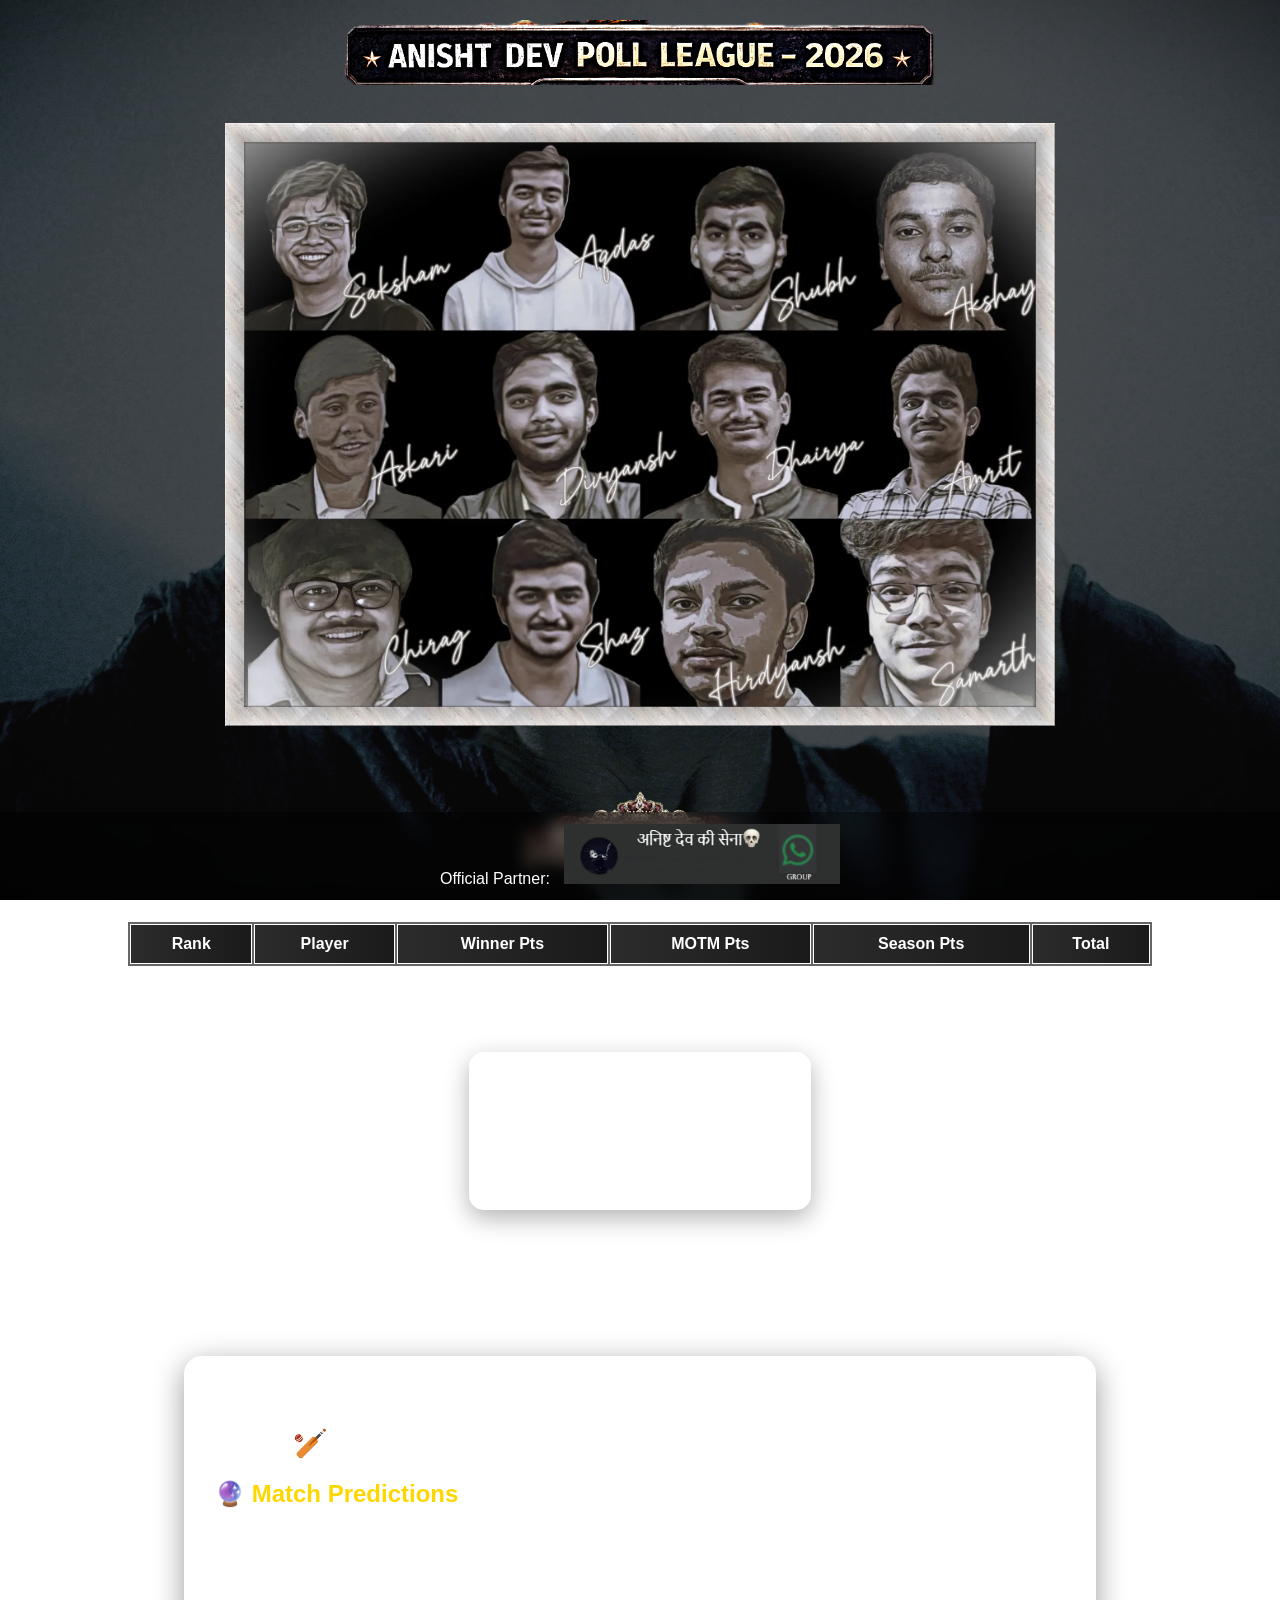
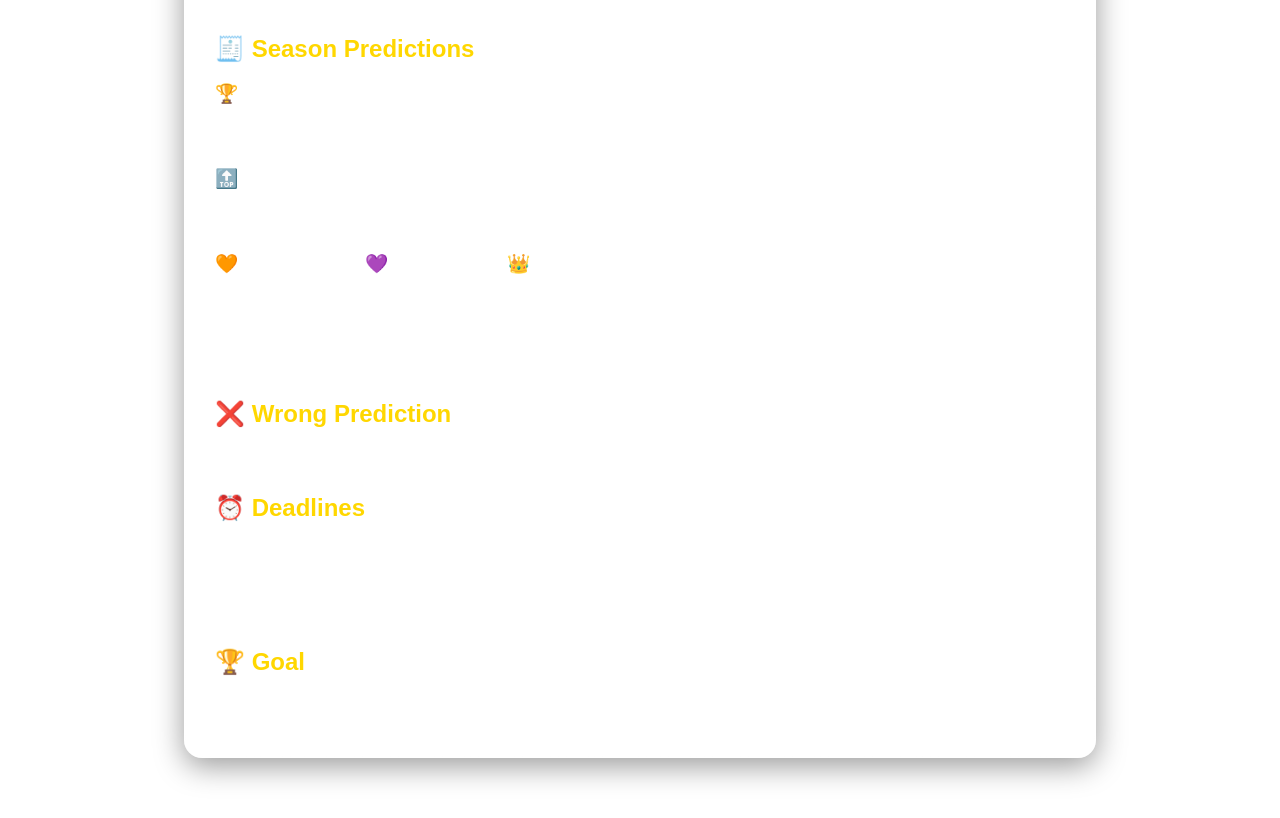
==== index.html @ a5f4a7d2 "Add files via upload" ====
<!DOCTYPE html>
<html>

<head>
<title>ANISHT DEV POLL LEAGUE</title>
<link rel="stylesheet" href="style.css">
</head>

<body>
 <a href="https://sgangwar0906-super.github.io/adpl2026/" target="_blank">
<img src="heading.png" alt="ADPL Heading" class="heading-img">
 </a>
<br>
<div style="display: flex; gap: 10px;">
  <img src="play.png" width="830">
</div>
<br>
<br>
<img src="points.png" width="240">
<table id="leaderboard">
<tr>
<th>Rank</th>
<th>Player</th>
<th>Winner Pts</th>
<th>MOTM Pts</th>
<th>Season Pts</th>
<th>Total</th>
</tr>

</table>

<script src="script.js"></script>

<br>
<br>
<div class="ipl-links">
  
  <a href="https://www.iplt20.com/points-table/2026" target="_blank">
    <h2>IPL POINTS TABLE</h2>
  </a>

  <a href="https://www.iplt20.com/stats/2026" target="_blank">
    <h2>CAPS LEADERBOARD</h2>
  </a>

</div>
<br>
<br>
<div class="rules-box">
  <h1>🏏 ADPL 2026 – OFFICIAL RULES & POINT SYSTEM</h1>

  <h2>🔮 Match Predictions</h2>
  <p>Match Winner → +2 points</p>
  <p>Man of the Match → +5 points</p>
  <p><b>Max per match = 7 points</b></p>

  <h2>🧾 Season Predictions</h2>

  <h3>🏆 Tournament Winner</h3>
  <p>Correct → +20 points</p>

  <h3>🔝 Top 4 Playoff Teams</h3>
  <p>Each correct team → +10 points</p>

  <h3>🧡 Orange Cap | 💜 Purple Cap | 👑 POTT</h3>
  <p>1st Choice → +15 points</p>
  <p>2nd Choice → +12 points</p>
  <p>3rd Choice → +10 points</p>

  <h2>❌ Wrong Prediction</h2>
  <p>Any wrong or missed prediction → 0 points</p>

  <h2>⏰ Deadlines</h2>
  <p>Winner → Before toss</p>
  <p>MOTM → Before match starts</p>
  <p>Season predictions → 1 day before IPL</p>

  <h2>🏆 Goal</h2>
  <p>Become ADPL Champion 2026</p>
</div>
<footer class="footer">
  <span>Official Partner:</span>

  <a href="https://chat.whatsapp.com/GcFsctnWN2iB9OV8GofVut?mode=gi_t" target="_blank">
    <img src="footer.png" alt="Partner Logo">
  </a>
</footer>

<style>
.footer {
  position: fixed;
  bottom: 0;
  width: 100%;
  text-align: center;
  padding: 12px;
  color: white;

  background: rgba(0, 0, 0, 0.4);
  backdrop-filter: blur(8px);
}

.footer img {
  height: 60px;
  margin-left: 10px;
  cursor: pointer;
}
</style>
</body>

</html>
---- style.css ----
body{
    margin:0;
    font-family: Arial, sans-serif;
    color:white;

    background-image: url('background.png');
    background-size: cover;
    background-position: center;
    background-repeat: no-repeat;
    background-attachment: fixed;

    display:flex;
    justify-content:center;
    align-items:center;
    flex-direction:column;
    min-height:100vh;
}
table{
    margin:auto;
    width:80%;
    background: rgba(0,0,0,0.6);
    backdrop-filter: blur(6px);
}

th {
  background: linear-gradient(90deg, #2c2c2c, #1a1a1a);
  color: #ffffff;
  padding: 10px;
  border: 1px solid #444;
}

td,th{
padding:10px;
border:1px solid white;
}

a{
color:#38bdf8;
text-decoration:none;
}

tr:hover{
background:#334155;
}
h1{
    text-align:center;
    margin-top:40px;
}
.rules-box {
  width: 85%;
  max-width: 850px;
  margin: 60px auto;
  padding: 30px;

  background: rgba(255, 255, 255, 0.12);
  border-radius: 18px;

  backdrop-filter: blur(12px);
  -webkit-backdrop-filter: blur(12px);

  border: 1px solid rgba(255, 255, 255, 0.25);

  color: white;

  box-shadow: 0 8px 30px rgba(0, 0, 0, 0.4);

  transition: all 0.3s ease;
}

/* 🔥 Hover Effect */
.rules-box:hover {
  transform: translateY(-8px) scale(1.01);
  box-shadow: 0 15px 40px rgba(0, 0, 0, 0.6);
}

/* ✨ Heading Styling */
.rules-box h1 {
  text-align: center;
  margin-bottom: 20px;
  font-size: 28px;
}

/* 🟡 Section Titles */
.rules-box h2 {
  margin-top: 20px;
  color: #ffd700;
}

/* 📄 Text */
.rules-box p {
  margin: 5px 0;
  line-height: 1.6;
}

/* 🌟 Subtle Glow Border Animation */
.rules-box::before {
  content: "";
  position: absolute;
  inset: 0;
  border-radius: 18px;
  padding: 1px;
  background: linear-gradient(120deg, transparent, rgba(255,255,255,0.4), transparent);
  -webkit-mask: linear-gradient(#000 0 0) content-box, linear-gradient(#000 0 0);
  -webkit-mask-composite: xor;
  pointer-events: none;
}
.ipl-links {
  width: 300px;
  margin: 50px auto; /* center horizontally */
  padding: 20px;

  text-align: center;

  background: rgba(255, 255, 255, 0.15); /* translucent */
  border-radius: 15px;

  backdrop-filter: blur(10px);
  -webkit-backdrop-filter: blur(10px);

  border: 1px solid rgba(255,255,255,0.3);

  box-shadow: 0 8px 25px rgba(0,0,0,0.3);
}

/* Links styling */
.ipl-links a {
  text-decoration: none;
  color: white;
  display: block;
  margin: 10px 0;
}

/* Hover effect 🔥 */
.ipl-links a:hover {
  color: #ffd700;
  transform: scale(1.05);
  transition: 0.3s;
}
.heading-img {
  display: block;
  margin: 20px auto;
  width: 150%;   /* adjust size */
  max-width: 600px;
}
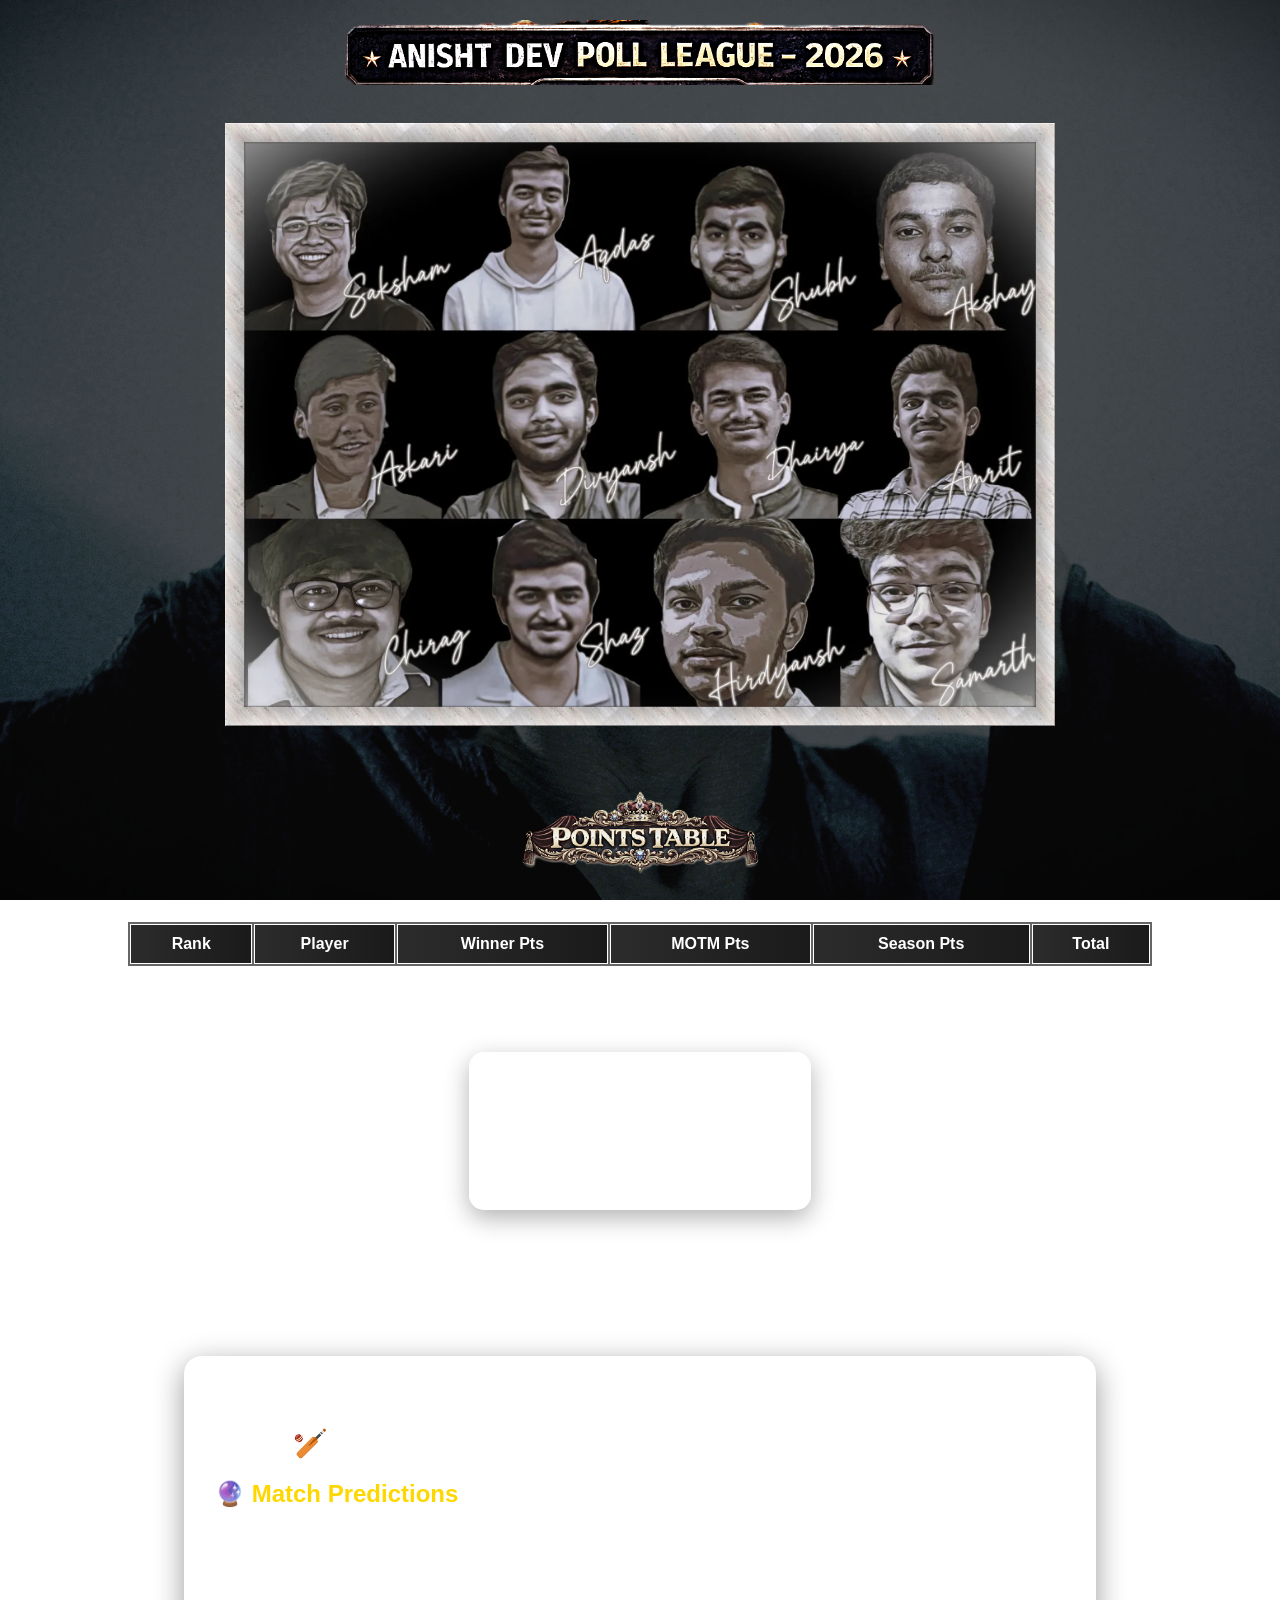
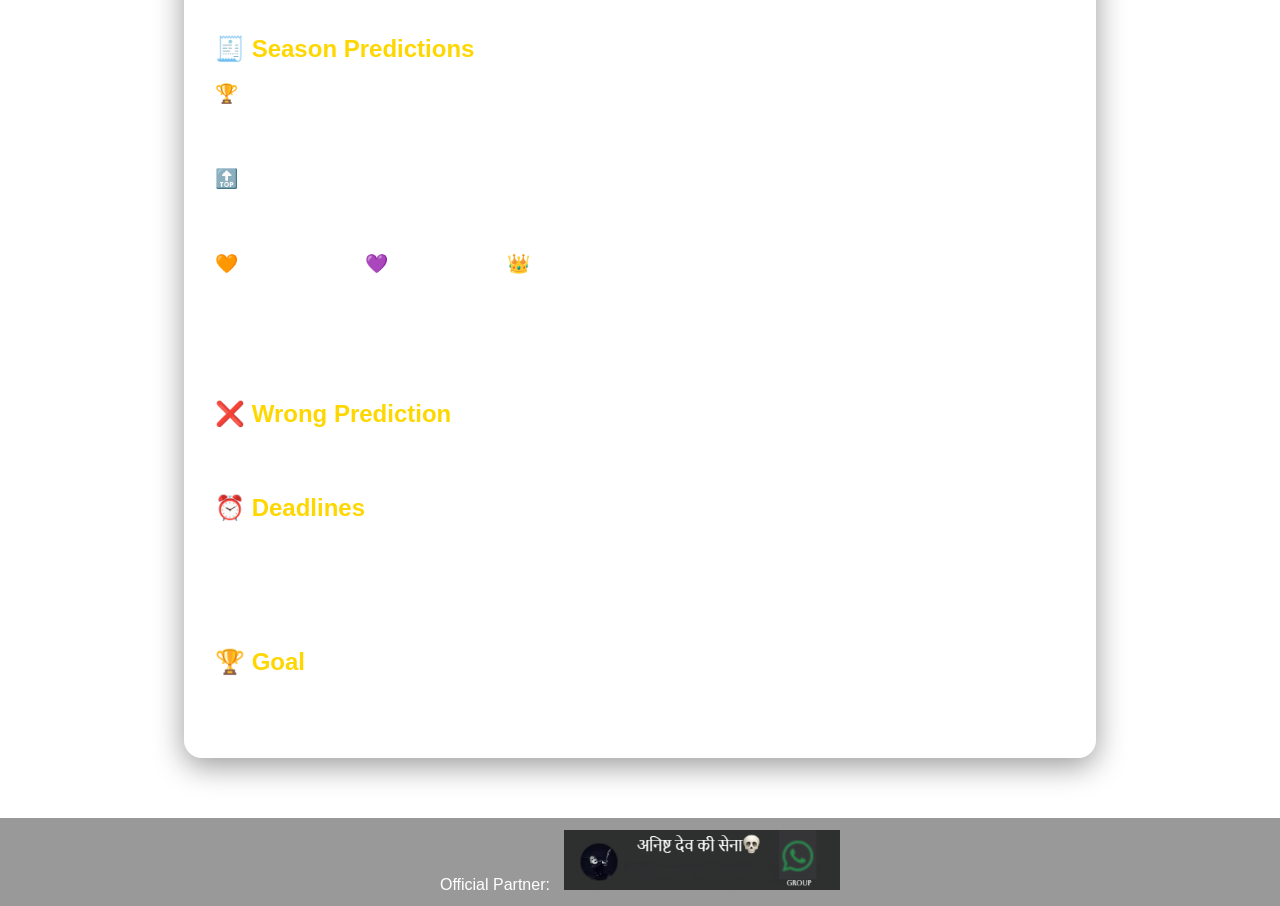
==== commit 80a7ecf1: "Add files via upload" ====
--- a/index.html
+++ b/index.html
@@ -7,7 +7,7 @@
 </head>
 
 <body>
- <a href="https://sgangwar0906-super.github.io/adpl2026/" target="_blank">
+ <a href="https://adpl2026.vercel.app/" target="_blank">
 <img src="heading.png" alt="ADPL Heading" class="heading-img">
  </a>
 <br>
@@ -88,7 +88,7 @@
 
 <style>
 .footer {
-  position: fixed;
+  position: ;
   bottom: 0;
   width: 100%;
   text-align: center;
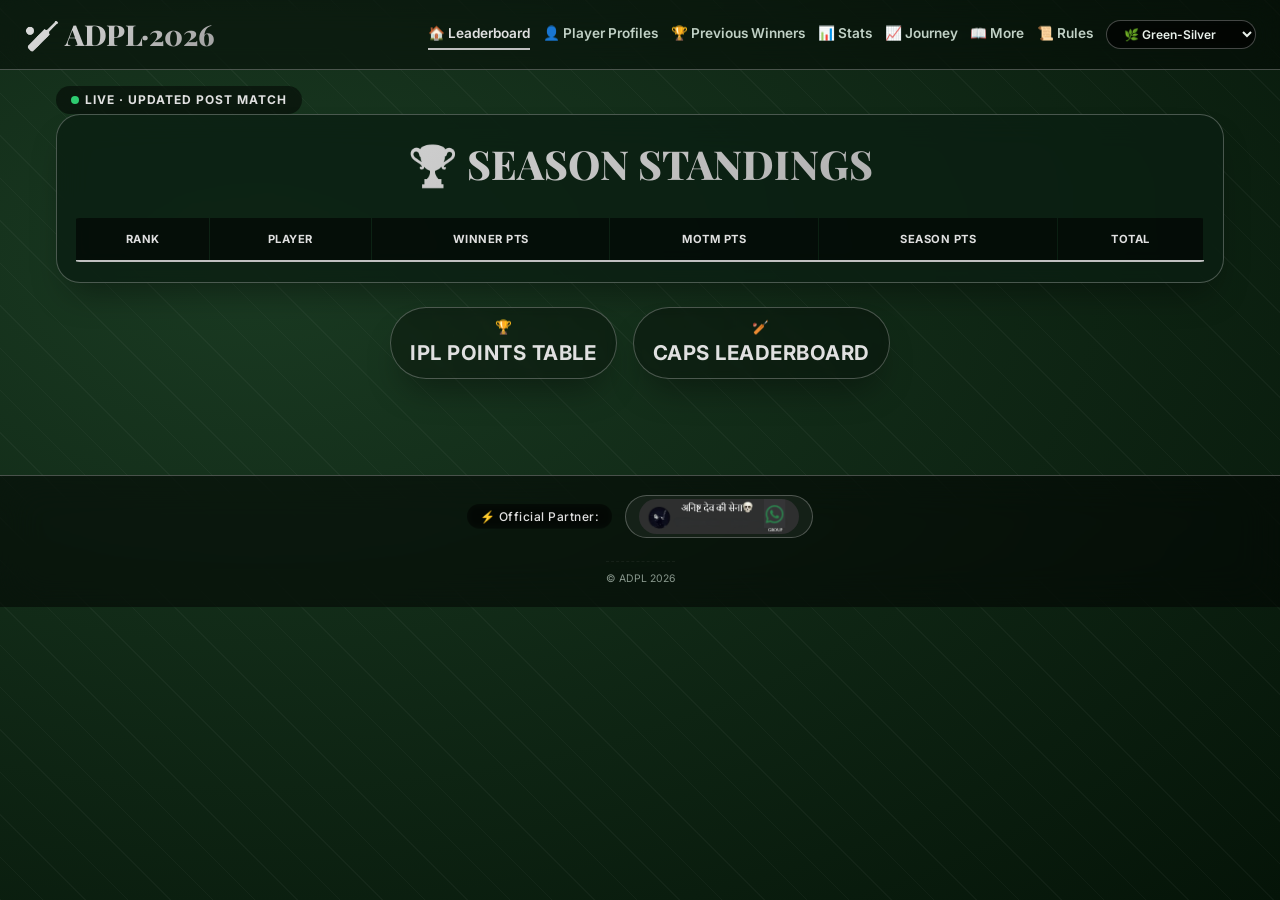
==== commit 6ca00e57: "Add files via upload" ====
--- a/index.html
+++ b/index.html
@@ -1,110 +1,78 @@
+<!-- index.html -->
 <!DOCTYPE html>
-<html>
+<html lang="en" data-theme="dark">
+<head>
+  <meta charset="UTF-8">
+  <meta name="viewport" content="width=device-width, initial-scale=1.0, viewport-fit=cover">
+  <title>ADPL 2026 · Elite Fantasy Cricket League</title>
+  <link href="https://fonts.googleapis.com/css2?family=Inter:opsz,wght@300..800&family=Playfair+Display:wght@400;500;600;700;800;900&display=swap" rel="stylesheet">
+  <link rel="stylesheet" href="style.css">
+  <style>
+    /* inline for quick override if needed */
+  </style>
+</head>
+<body>
+  <nav class="navbar">
+    <div class="logo"><span class="logo-icon">🏏</span> ADPL·2026</div>
+    <div class="nav-links">
+      <a href="index.html" class="nav-link active">🏠 Leaderboard</a>
+      <a href="pp.html" class="nav-link">👤 Player Profiles</a>
+      <a href="pw.html" class="nav-link">🏆 Previous Winners</a>
+      <a href="stats.html" class="nav-link">📊 Stats</a>
+      <a href="journey.html" class="nav-link">📈 Journey</a>
+      <a href="more.html" class="nav-link">📖 More</a>
+      <a href="rules.html" class="nav-link">📜 Rules</a>
+      <select id="themeSelector" class="theme-selector">
+        <option value="green-silver">🌿 Green-Silver</option>
+        <option value="red-gold">🔥 Red-Gold</option>
+        <option value="blue-black">💙 Blue-Black</option>
+        <option value="csk">🟡💙 CSK (Yellow-Blue)</option>
+        <option value="mi">🔵🟡 MI (Blue-Gold)</option>
+        <option value="rcb">🔴⚫ RCB (Red-Black)</option>
+        <option value="kkr">🟣🟡 KKR (Purple-Gold)</option>
+        <option value="dc">🔵🔴 DC (Blue-Red)</option>
+        <option value="pbks">🔴⚪ PBKS (Red-Silver)</option>
+        <option value="rr">🩷🔵 RR (Pink-Blue)</option>
+        <option value="srh">🟠⚫ SRH (Orange-Black)</option>
+        <option value="lsg">🔵🔴 LSG (Blue-Red)</option>
+        <option value="gt">🔵⚪ GT (Blue-Silver)</option>
+      </select>
+    </div>
+  </nav>
 
-<head>
-<title>ANISHT DEV POLL LEAGUE</title>
-<link rel="stylesheet" href="style.css">
-</head>
+  <main class="main-container">
+      
+    <div class="stats-panel">
+      <div class="live-badge-enhanced"><span class="pulse-dot"></span> LIVE · UPDATED POST MATCH</div>
+    </div>
+    
+    <div class="leaderboard-wrapper">
+      <div class="leaderboard-header">
+        <h2 class="section-title">🏆 SEASON STANDINGS</h2>
+        <div class="leaderboard-sub"></div>
+      </div>
+      <div class="table-responsive">
+        <table id="leaderboard">
+          <thead><tr><th>Rank</th><th>Player</th><th>Winner Pts</th><th>MOTM Pts</th><th>Season Pts</th><th>Total</th></tr></thead>
+          <tbody></tbody>
+        </table>
+      </div>
+      <div class="league-subtle"></div>
+    </div>
+    
+    <div class="ipl-links">
+      <a href="https://www.iplt20.com/points-table/2026" target="_blank" class="ipl-card"><span class="card-emoji">🏆</span><h2>IPL POINTS TABLE</h2></a>
+      <a href="https://www.iplt20.com/stats/2026" target="_blank" class="ipl-card"><span class="card-emoji">🏏</span><h2>CAPS LEADERBOARD</h2></a>
+    </div>
+    
+   
+  </main>
+  
+  <footer class="footer">
+    <div class="footer-content"><span>⚡ Official Partner:</span><a href="https://chat.whatsapp.com/GcFsctnWN2iB9OV8GofVut?mode=gi_t" target="_blank" class="footer-link"><img src="footer.png" alt="Join ADPL Community"></a></div>
+    <div class="footer-copyright">© ADPL 2026</div>
+  </footer>
 
-<body>
- <a href="https://adpl2026.vercel.app/" target="_blank">
-<img src="heading.png" alt="ADPL Heading" class="heading-img">
- </a>
-<br>
-<div style="display: flex; gap: 10px;">
-  <img src="play.png" width="830">
-</div>
-<br>
-<br>
-<img src="points.png" width="240">
-<table id="leaderboard">
-<tr>
-<th>Rank</th>
-<th>Player</th>
-<th>Winner Pts</th>
-<th>MOTM Pts</th>
-<th>Season Pts</th>
-<th>Total</th>
-</tr>
-
-</table>
-
-<script src="script.js"></script>
-
-<br>
-<br>
-<div class="ipl-links">
-  
-  <a href="https://www.iplt20.com/points-table/2026" target="_blank">
-    <h2>IPL POINTS TABLE</h2>
-  </a>
-
-  <a href="https://www.iplt20.com/stats/2026" target="_blank">
-    <h2>CAPS LEADERBOARD</h2>
-  </a>
-
-</div>
-<br>
-<br>
-<div class="rules-box">
-  <h1>🏏 ADPL 2026 – OFFICIAL RULES & POINT SYSTEM</h1>
-
-  <h2>🔮 Match Predictions</h2>
-  <p>Match Winner → +2 points</p>
-  <p>Man of the Match → +5 points</p>
-  <p><b>Max per match = 7 points</b></p>
-
-  <h2>🧾 Season Predictions</h2>
-
-  <h3>🏆 Tournament Winner</h3>
-  <p>Correct → +20 points</p>
-
-  <h3>🔝 Top 4 Playoff Teams</h3>
-  <p>Each correct team → +10 points</p>
-
-  <h3>🧡 Orange Cap | 💜 Purple Cap | 👑 POTT</h3>
-  <p>1st Choice → +15 points</p>
-  <p>2nd Choice → +12 points</p>
-  <p>3rd Choice → +10 points</p>
-
-  <h2>❌ Wrong Prediction</h2>
-  <p>Any wrong or missed prediction → 0 points</p>
-
-  <h2>⏰ Deadlines</h2>
-  <p>Winner → Before toss</p>
-  <p>MOTM → Before match starts</p>
-  <p>Season predictions → 1 day before IPL</p>
-
-  <h2>🏆 Goal</h2>
-  <p>Become ADPL Champion 2026</p>
-</div>
-<footer class="footer">
-  <span>Official Partner:</span>
-
-  <a href="https://chat.whatsapp.com/GcFsctnWN2iB9OV8GofVut?mode=gi_t" target="_blank">
-    <img src="footer.png" alt="Partner Logo">
-  </a>
-</footer>
-
-<style>
-.footer {
-  position: ;
-  bottom: 0;
-  width: 100%;
-  text-align: center;
-  padding: 12px;
-  color: white;
-
-  background: rgba(0, 0, 0, 0.4);
-  backdrop-filter: blur(8px);
-}
-
-.footer img {
-  height: 60px;
-  margin-left: 10px;
-  cursor: pointer;
-}
-</style>
+  <script src="script.js"></script>
 </body>
-
 </html>
--- a/style.css
+++ b/style.css
@@ -1,144 +1,675 @@
-body{
-    margin:0;
-    font-family: Arial, sans-serif;
-    color:white;
-
-    background-image: url('background.png');
-    background-size: cover;
-    background-position: center;
-    background-repeat: no-repeat;
-    background-attachment: fixed;
-
-    display:flex;
-    justify-content:center;
-    align-items:center;
-    flex-direction:column;
-    min-height:100vh;
-}
-table{
-    margin:auto;
-    width:80%;
-    background: rgba(0,0,0,0.6);
-    backdrop-filter: blur(6px);
-}
-
-th {
-  background: linear-gradient(90deg, #2c2c2c, #1a1a1a);
-  color: #ffffff;
-  padding: 10px;
-  border: 1px solid #444;
-}
-
-td,th{
-padding:10px;
-border:1px solid white;
-}
-
-a{
-color:#38bdf8;
-text-decoration:none;
-}
-
-tr:hover{
-background:#334155;
-}
-h1{
-    text-align:center;
-    margin-top:40px;
-}
-.rules-box {
-  width: 85%;
-  max-width: 850px;
-  margin: 60px auto;
-  padding: 30px;
-
-  background: rgba(255, 255, 255, 0.12);
-  border-radius: 18px;
-
+/* ========== BASE THEME VARIABLES ========== */
+:root {
+  /* Default: Green-Silver */
+  --bg-primary: #0a1f12;
+  --bg-secondary: #051408;
+  --bg-accent: #1a3a22;
+  --surface-glass: rgba(10, 30, 18, 0.75);
+  --card-bg: rgba(20, 45, 30, 0.85);
+  --text-primary: #e8f0ea;
+  --text-secondary: #c0d0c5;
+  --accent-primary: #c0c0c0;
+  --accent-secondary: #e0e0e0;
+  --accent-glow: rgba(192, 192, 192, 0.3);
+  --border-light: rgba(192, 192, 192, 0.3);
+  --border-soft: rgba(255, 255, 255, 0.08);
+  --hover-bg: rgba(192, 192, 192, 0.12);
+  --gradient: linear-gradient(135deg, #e0e0e0, #a0a0a0);
+  --shadow: 0 20px 35px -12px rgba(0,0,0,0.4);
+}
+
+/* Theme 1: Red-Gold */
+[data-theme="red-gold"] {
+  --bg-primary: #1a0a0a; --bg-secondary: #0f0505; --bg-accent: #3a1515;
+  --surface-glass: rgba(45, 20, 20, 0.8); --card-bg: rgba(55, 25, 25, 0.9);
+  --text-primary: #fff0e6; --text-secondary: #ffd9b5;
+  --accent-primary: #ffd700; --accent-secondary: #ff8c00;
+  --accent-glow: rgba(255, 215, 0, 0.3); --border-light: rgba(255, 215, 0, 0.35);
+  --hover-bg: rgba(255, 215, 0, 0.12); --gradient: linear-gradient(135deg, #ffd700, #ff4500);
+}
+[data-theme="blue-black"] {
+  --bg-primary: #0a0f1a; --bg-secondary: #05080f; --bg-accent: #0f1a2e;
+  --surface-glass: rgba(15, 25, 45, 0.8); --card-bg: rgba(20, 35, 60, 0.9);
+  --text-primary: #e6f0ff; --text-secondary: #b8d0ff;
+  --accent-primary: #3b82f6; --accent-secondary: #60a5fa;
+  --accent-glow: rgba(59, 130, 246, 0.3); --border-light: rgba(59, 130, 246, 0.35);
+  --hover-bg: rgba(59, 130, 246, 0.12); --gradient: linear-gradient(135deg, #3b82f6, #1e3a8a);
+}
+[data-theme="green-silver"] {
+  --bg-primary: #0a1f12; --bg-secondary: #051408; --bg-accent: #1a3a22;
+  --surface-glass: rgba(10, 30, 18, 0.8); --card-bg: rgba(20, 45, 30, 0.9);
+  --text-primary: #e8f0ea; --text-secondary: #c0d0c5;
+  --accent-primary: #c0c0c0; --accent-secondary: #e0e0e0;
+  --accent-glow: rgba(192, 192, 192, 0.3); --border-light: rgba(192, 192, 192, 0.35);
+  --hover-bg: rgba(192, 192, 192, 0.12); --gradient: linear-gradient(135deg, #e0e0e0, #a0a0a0);
+}
+/* ---- IPL TEAM THEMES (10) ---- */
+[data-theme="csk"] { --bg-primary: #0b1a2a; --bg-secondary: #05101a; --bg-accent: #1f3a4a; --surface-glass: rgba(20,40,60,0.8); --card-bg: rgba(30,55,75,0.9); --text-primary: #f5e56b; --text-secondary: #f9e076; --accent-primary: #f7d51e; --accent-secondary: #0081c6; --accent-glow: rgba(247,213,30,0.3); --border-light: rgba(247,213,30,0.4); --hover-bg: rgba(247,213,30,0.15); --gradient: linear-gradient(135deg, #f7d51e, #0081c6); }
+[data-theme="mi"] { --bg-primary: #0a1a2a; --bg-secondary: #040e18; --bg-accent: #1e3a5a; --surface-glass: rgba(20,40,70,0.8); --card-bg: rgba(30,55,90,0.9); --text-primary: #d4e6ff; --text-secondary: #b8d0ff; --accent-primary: #004f9e; --accent-secondary: #d4af37; --accent-glow: rgba(0,79,158,0.3); --border-light: rgba(212,175,55,0.4); --hover-bg: rgba(212,175,55,0.15); --gradient: linear-gradient(135deg, #004f9e, #d4af37); }
+[data-theme="rcb"] { --bg-primary: #1a0a0a; --bg-secondary: #0f0404; --bg-accent: #3a1515; --surface-glass: rgba(45,20,20,0.8); --card-bg: rgba(55,25,25,0.9); --text-primary: #ffd9b3; --text-secondary: #f0b37b; --accent-primary: #d71a1a; --accent-secondary: #000000; --accent-glow: rgba(215,26,26,0.3); --border-light: rgba(215,26,26,0.5); --hover-bg: rgba(215,26,26,0.15); --gradient: linear-gradient(135deg, #d71a1a, #000000); }
+[data-theme="kkr"] { --bg-primary: #1a0e2a; --bg-secondary: #0f081a; --bg-accent: #2e1a4a; --surface-glass: rgba(40,20,60,0.8); --card-bg: rgba(55,30,75,0.9); --text-primary: #f2e09f; --text-secondary: #e6c87c; --accent-primary: #3a225d; --accent-secondary: #eeb111; --accent-glow: rgba(58,34,93,0.3); --border-light: rgba(238,177,17,0.4); --hover-bg: rgba(238,177,17,0.15); --gradient: linear-gradient(135deg, #3a225d, #eeb111); }
+[data-theme="dc"] { --bg-primary: #0a1a2a; --bg-secondary: #040e18; --bg-accent: #1a2a4a; --surface-glass: rgba(20,35,65,0.8); --card-bg: rgba(30,50,85,0.9); --text-primary: #ffc9c9; --text-secondary: #ffb3b3; --accent-primary: #004c97; --accent-secondary: #ef3b3b; --accent-glow: rgba(239,59,59,0.3); --border-light: rgba(239,59,59,0.4); --hover-bg: rgba(239,59,59,0.15); --gradient: linear-gradient(135deg, #004c97, #ef3b3b); }
+[data-theme="pbks"] { --bg-primary: #1a0a0a; --bg-secondary: #0f0404; --bg-accent: #3a1515; --surface-glass: rgba(45,20,20,0.8); --card-bg: rgba(60,25,25,0.9); --text-primary: #f5f5f5; --text-secondary: #dddddd; --accent-primary: #d71920; --accent-secondary: #c0c0c0; --accent-glow: rgba(215,25,32,0.3); --border-light: rgba(192,192,192,0.4); --hover-bg: rgba(192,192,192,0.15); --gradient: linear-gradient(135deg, #d71920, #c0c0c0); }
+[data-theme="rr"] { --bg-primary: #1a0a1a; --bg-secondary: #0f050f; --bg-accent: #3a1a3a; --surface-glass: rgba(45,20,45,0.8); --card-bg: rgba(60,30,60,0.9); --text-primary: #ffd1f5; --text-secondary: #f5b3e6; --accent-primary: #e91e8c; --accent-secondary: #254aa5; --accent-glow: rgba(233,30,140,0.3); --border-light: rgba(233,30,140,0.4); --hover-bg: rgba(233,30,140,0.15); --gradient: linear-gradient(135deg, #e91e8c, #254aa5); }
+[data-theme="srh"] { --bg-primary: #1a0e00; --bg-secondary: #0f0800; --bg-accent: #3a2a0a; --surface-glass: rgba(50,30,10,0.8); --card-bg: rgba(65,40,15,0.9); --text-primary: #ffe5b3; --text-secondary: #ffcd94; --accent-primary: #fb6434; --accent-secondary: #000000; --accent-glow: rgba(251,100,52,0.3); --border-light: rgba(251,100,52,0.4); --hover-bg: rgba(251,100,52,0.15); --gradient: linear-gradient(135deg, #fb6434, #000000); }
+[data-theme="lsg"] { --bg-primary: #0a1128; --bg-secondary: #060b1a; --bg-accent: #1a2a5e; --surface-glass: rgba(20,35,70,0.8); --card-bg: rgba(30,50,90,0.9); --text-primary: #e0e8ff; --text-secondary: #b8c6ff; --accent-primary: #1e3a8a; --accent-secondary: #e63946; --accent-glow: rgba(30,58,138,0.3); --border-light: rgba(230,57,70,0.4); --hover-bg: rgba(230,57,70,0.15); --gradient: linear-gradient(135deg, #1e3a8a, #e63946); }
+[data-theme="gt"] { --bg-primary: #0a1428; --bg-secondary: #050a18; --bg-accent: #1a2a4a; --surface-glass: rgba(20,35,65,0.8); --card-bg: rgba(30,50,85,0.9); --text-primary: #e0e0e0; --text-secondary: #cccccc; --accent-primary: #1b2d5c; --accent-secondary: #c0c0c0; --accent-glow: rgba(27,45,92,0.3); --border-light: rgba(192,192,192,0.4); --hover-bg: rgba(192,192,192,0.15); --gradient: linear-gradient(135deg, #1b2d5c, #c0c0c0); }
+
+* { margin: 0; padding: 0; box-sizing: border-box; }
+html { -webkit-text-size-adjust: 100%; }
+body {
+  font-family: 'Inter', sans-serif;
+  color: var(--text-primary);
+  line-height: 1.5;
+  font-size: 1rem;
+  transition: background 0.3s ease, color 0.2s ease;
+  min-height: 100vh;
+  position: relative;
+  background: var(--bg-secondary); /* fallback */
+}
+body::before {
+  content: ""; position: fixed; top: 0; left: 0; width: 100%; height: 100%;
+  background: radial-gradient(ellipse at 20% 30%, var(--bg-accent), var(--bg-secondary));
+  z-index: -2;
+}
+body::after {
+  content: ""; position: fixed; top: 0; left: 0; width: 100%; height: 100%;
+  background-image: repeating-linear-gradient(45deg, var(--accent-glow) 0px, var(--accent-glow) 1px, transparent 1px, transparent 30px);
+  opacity: 0.15; pointer-events: none; z-index: -1;
+}
+
+/* ========== NAVBAR ========== */
+.navbar {
+  display: flex;
+  justify-content: space-between;
+  align-items: center;
+  padding: 0.8rem 1.5rem;
+  background: rgba(0, 0, 0, 0.4);
+  backdrop-filter: blur(16px);
+  position: sticky;
+  top: 0;
+  z-index: 100;
+  border-bottom: 1px solid var(--border-light);
+  flex-wrap: wrap;
+  gap: 0.6rem;
+}
+.logo {
+  font-family: 'Playfair Display', serif;
+  font-size: clamp(1.3rem, 5vw, 1.8rem);
+  font-weight: 800;
+  background: var(--gradient);
+  -webkit-background-clip: text;
+  background-clip: text;
+  color: transparent;
+  letter-spacing: -0.5px;
+}
+.nav-links {
+  display: flex;
+  gap: 0.8rem;
+  align-items: center;
+  flex-wrap: wrap;
+  justify-content: flex-end;
+}
+.nav-link {
+  text-decoration: none;
+  font-weight: 600;
+  font-size: 0.85rem;
+  color: var(--text-secondary);
+  transition: 0.2s;
+  padding: 0.3rem 0;
+  border-bottom: 2px solid transparent;
+  white-space: nowrap;
+}
+.nav-link.active, .nav-link:hover {
+  color: var(--accent-secondary);
+  border-bottom-color: var(--accent-primary);
+}
+.theme-selector {
+  background: rgba(0,0,0,0.5);
+  border: 1px solid var(--border-light);
+  border-radius: 40px;
+  padding: 0.3rem 0.8rem;
+  font-weight: 600;
+  font-size: 0.75rem;
+  color: var(--text-primary);
+  cursor: pointer;
+  backdrop-filter: blur(4px);
+  transition: 0.2s;
+  font-family: inherit;
+  max-width: 150px;
+}
+.theme-selector:hover { border-color: var(--accent-primary); background: var(--hover-bg); }
+.theme-selector option { background: var(--bg-secondary); color: var(--text-primary); }
+
+/* ========== MAIN CONTAINER ========== */
+.main-container {
+  max-width: 1200px;
+  margin: 0 auto;
+  padding: 1rem 1rem 2rem;
+  width: 100%;
+}
+
+/* ========== TYPOGRAPHY ========== */
+.section-title {
+  text-align: center;
+  margin-bottom: 1.5rem;
+  font-family: 'Playfair Display', serif;
+  font-size: clamp(1.5rem, 6vw, 2.5rem);
+  font-weight: 800;
+  background: var(--gradient);
+  -webkit-background-clip: text;
+  background-clip: text;
+  color: transparent;
+}
+.section-title-small {
+  font-size: 1.1rem;
+  font-weight: 600;
+  color: var(--accent-secondary);
+  margin-bottom: 0.8rem;
+}
+
+/* ========== CARDS & CONTAINERS ========== */
+.stats-container {
+  display: grid;
+  grid-template-columns: repeat(auto-fit, minmax(280px, 1fr));
+  gap: 1.2rem;
+}
+.stat-card, .leaderboard-wrapper, .data-table-wrapper, .rules-full, .winner-card, .ipl-card, .chart-box {
+  background: var(--surface-glass);
+  backdrop-filter: blur(16px);
+  border-radius: 1.5rem;
+  padding: 1.2rem;
+  border: 1px solid var(--border-light);
+  box-shadow: var(--shadow);
+}
+.stat-card { overflow: hidden; }
+.stat-title {
+  font-size: 1.3rem;
+  font-weight: 700;
+  margin-bottom: 0.8rem;
+  color: var(--accent-secondary);
+}
+.stat-card img {
+  width: 100%;
+  height: auto;
+  display: block;
+  border-radius: 12px;
+}
+
+/* ========== VIDEO / AUDIO ========== */
+.video-wrapper {
+  position: relative;
+  width: 100%;
+  padding-bottom: 56.25%;
+  height: 0;
+  overflow: hidden;
+  border-radius: 12px;
+}
+.video-wrapper iframe {
+  position: absolute;
+  top: 0; left: 0;
+  width: 100%; height: 100%;
+  border: 0;
+}
+audio { width: 100%; }
+
+/* ========== TABLES (CRITICAL FOR MOBILE) ========== */
+/* ========== TABLES (FIXED OVERLAPPING) ========== */
+.table-responsive, .table-responsive-mini {
+  overflow-x: auto;
+  -webkit-overflow-scrolling: touch;
+  margin: 0 -0.5rem;
+  padding: 0 0.5rem;
+  border-radius: 12px;
+}
+
+#leaderboard, .data-table {
+  width: 100%;
+  border-collapse: collapse;
+  font-size: 0.85rem;
+  min-width: 800px;          /* increased to give breathing room */
+  white-space: nowrap;
+  table-layout: auto;        /* allow columns to size based on content */
+}
+
+#leaderboard th, .data-table th {
+  background: rgba(0,0,0,0.6);
+  padding: 0.8rem 0.6rem;
+  font-weight: 700;
+  text-transform: uppercase;
+  letter-spacing: 0.5px;
+  font-size: 0.7rem;
+  color: var(--accent-secondary);
+  border-bottom: 2px solid var(--accent-primary);
+  text-align: center;
+  white-space: nowrap;
+  position: relative;
+}
+
+#leaderboard td, .data-table td {
+  padding: 0.7rem 0.6rem;
+  text-align: center;
+  background: rgba(0,0,0,0.2);
+  border-bottom: 1px solid var(--border-soft);
+  font-weight: 500;
+  color: var(--text-primary);
+  white-space: nowrap;
+  overflow: hidden;
+  text-overflow: ellipsis;   /* if content overflows, show ... */
+  max-width: 200px;          /* prevents overly wide cells */
+}
+
+/* Prevent any cell from overlapping */
+#leaderboard td, #leaderboard th,
+.data-table td, .data-table th {
+  box-sizing: border-box;
+  border-right: 1px solid transparent; /* invisible divider for spacing */
+}
+
+#leaderboard tr:hover td, .data-table tr:hover td { 
+  background: var(--hover-bg); 
+}
+
+#leaderboard td:first-child { 
+  font-weight: 800; 
+  color: var(--accent-secondary); 
+  font-size: 0.95rem; 
+}
+
+#leaderboard td:last-child { 
+  font-weight: 800; 
+  color: var(--accent-secondary); 
+  border-left: 1px solid var(--border-light); 
+}
+
+/* On small screens, ensure table still scrolls */
+@media (max-width: 768px) {
+  #leaderboard, .data-table {
+    min-width: 700px;
+    font-size: 0.8rem;
+  }
+  #leaderboard th, .data-table th {
+    padding: 0.6rem 0.4rem;
+    font-size: 0.65rem;
+  }
+  #leaderboard td, .data-table td {
+    padding: 0.5rem 0.4rem;
+  }
+}
+
+@media (max-width: 480px) {
+  #leaderboard, .data-table {
+    min-width: 600px;
+    font-size: 0.75rem;
+  }
+  #leaderboard td, .data-table td {
+    max-width: 150px;
+  }
+}
+/* ========== PLAYER GRID ========== */
+.players-grid {
+  display: grid;
+  grid-template-columns: repeat(auto-fill, minmax(120px, 1fr));
+  gap: 1rem;
+  margin: 1.5rem 0;
+}
+.player-card {
+  background: var(--surface-glass);
+  backdrop-filter: blur(16px);
+  border-radius: 1.2rem;
+  padding: 0.8rem;
+  text-align: center;
+  cursor: pointer;
+  border: 2px solid transparent;
+  min-height: 130px;
+  display: flex;
+  flex-direction: column;
+  align-items: center;
+  justify-content: center;
+  transition: all 0.2s;
+}
+.player-card:hover, .player-card.active {
+  border-color: var(--accent-primary);
+  background: var(--hover-bg);
+}
+.player-card-img {
+  width: 70px;
+  height: 70px;
+  border-radius: 50%;
+  object-fit: cover;
+  margin-bottom: 0.5rem;
+  border: 2px solid var(--accent-primary);
+  background: #2a2a2a;
+}
+.player-card-name {
+  font-weight: 700;
+  font-size: 0.8rem;
+  color: var(--text-primary);
+  word-break: break-word;
+}
+
+/* Selected player header */
+.selected-player-header {
+  display: flex;
+  align-items: center;
+  justify-content: space-between;
+  gap: 1rem;
+  margin-bottom: 1.5rem;
+  flex-wrap: wrap;
+  background: var(--surface-glass);
   backdrop-filter: blur(12px);
-  -webkit-backdrop-filter: blur(12px);
-
-  border: 1px solid rgba(255, 255, 255, 0.25);
-
-  color: white;
-
-  box-shadow: 0 8px 30px rgba(0, 0, 0, 0.4);
-
-  transition: all 0.3s ease;
-}
-
-/* 🔥 Hover Effect */
-.rules-box:hover {
-  transform: translateY(-8px) scale(1.01);
-  box-shadow: 0 15px 40px rgba(0, 0, 0, 0.6);
-}
-
-/* ✨ Heading Styling */
-.rules-box h1 {
-  text-align: center;
-  margin-bottom: 20px;
-  font-size: 28px;
-}
-
-/* 🟡 Section Titles */
-.rules-box h2 {
-  margin-top: 20px;
-  color: #ffd700;
-}
-
-/* 📄 Text */
-.rules-box p {
-  margin: 5px 0;
-  line-height: 1.6;
-}
-
-/* 🌟 Subtle Glow Border Animation */
-.rules-box::before {
-  content: "";
-  position: absolute;
-  inset: 0;
-  border-radius: 18px;
-  padding: 1px;
-  background: linear-gradient(120deg, transparent, rgba(255,255,255,0.4), transparent);
-  -webkit-mask: linear-gradient(#000 0 0) content-box, linear-gradient(#000 0 0);
-  -webkit-mask-composite: xor;
-  pointer-events: none;
-}
-.ipl-links {
-  width: 300px;
-  margin: 50px auto; /* center horizontally */
-  padding: 20px;
-
-  text-align: center;
-
-  background: rgba(255, 255, 255, 0.15); /* translucent */
-  border-radius: 15px;
-
-  backdrop-filter: blur(10px);
-  -webkit-backdrop-filter: blur(10px);
-
-  border: 1px solid rgba(255,255,255,0.3);
-
-  box-shadow: 0 8px 25px rgba(0,0,0,0.3);
-}
-
-/* Links styling */
-.ipl-links a {
+  border-radius: 1.5rem;
+  padding: 1rem;
+}
+.player-info {
+  display: flex;
+  align-items: center;
+  gap: 1rem;
+  flex-wrap: wrap;
+}
+.selected-photo {
+  width: 60px;
+  height: 60px;
+  border-radius: 50%;
+  object-fit: cover;
+  border: 3px solid var(--accent-primary);
+}
+.player-rank-badge {
+  background: var(--accent-glow);
+  padding: 0.3rem 0.8rem;
+  border-radius: 30px;
+  font-weight: 700;
+  font-size: 0.8rem;
+  color: var(--accent-secondary);
+  border: 1px solid var(--border-light);
+  white-space: nowrap;
+}
+.rank-points-container {
+  display: flex;
+  gap: 0.5rem;
+  flex-wrap: wrap;
+}
+
+/* ========== IPL LINKS & WINNERS ========== */
+.ipl-links, .winners-grid {
+  display: flex;
+  flex-wrap: wrap;
+  justify-content: center;
+  gap: 1rem;
+  margin: 1.5rem 0;
+}
+.ipl-card, .winner-card {
+  font-weight: 500;
+  letter-spacing: 0.5px;
+  font-size: 0.85rem;
+  color: var(--accent-secondary);
+  text-align: center;
+  background: rgba(0,0,0,0.3);
+  padding: 0.6rem 1.2rem;
+  border-radius: 50px;
+  backdrop-filter: blur(4px);
   text-decoration: none;
-  color: white;
-  display: block;
-  margin: 10px 0;
-}
-
-/* Hover effect 🔥 */
-.ipl-links a:hover {
-  color: #ffd700;
-  transform: scale(1.05);
-  transition: 0.3s;
-}
-.heading-img {
-  display: block;
-  margin: 20px auto;
-  width: 150%;   /* adjust size */
-  max-width: 600px;
+  transition: transform 0.2s;
+  display: inline-block;
+}
+.ipl-card:hover, .winner-card:hover {
+  transform: translateY(-3px);
+  border-color: var(--accent-primary);
+  background: var(--hover-bg);
+}
+.winner-year { font-size: 1.8rem; font-weight: 800; color: var(--accent-secondary); }
+.winner-name { font-size: 1.1rem; }
+
+/* ========== CHARTS ========== */
+.chart-container, .chart-box {
+  margin: 1.2rem 0;
+  padding: 0.8rem;
+}
+canvas {
+  max-height: 300px;
+  width: 100% !important;
+}
+
+/* ========== JOURNEY CONTROLS ========== */
+.journey-controls {
+  display: flex;
+  align-items: center;
+  gap: 0.8rem;
+  flex-wrap: wrap;
+  margin-bottom: 1.2rem;
+}
+.player-select {
+  background: var(--surface-glass);
+  border: 1px solid var(--border-light);
+  color: var(--text-primary);
+  padding: 0.5rem 1rem;
+  border-radius: 40px;
+  font-size: 0.9rem;
+  font-weight: 600;
+  backdrop-filter: blur(8px);
+  min-width: 200px;
+  width: 100%;
+  max-width: 300px;
+}
+.toggle-buttons {
+  display: flex;
+  gap: 0.6rem;
+  margin: 0.8rem 0;
+}
+.toggle-btn {
+  background: var(--surface-glass);
+  border: 1px solid var(--border-light);
+  color: var(--text-primary);
+  padding: 0.4rem 1rem;
+  border-radius: 30px;
+  font-weight: 600;
+  cursor: pointer;
+  backdrop-filter: blur(8px);
+  font-size: 0.8rem;
+  flex: 1;
+}
+.toggle-btn.active {
+  background: var(--accent-primary);
+  color: var(--bg-primary);
+  border-color: var(--accent-primary);
+}
+
+/* ========== FOOTER ========== */
+.footer {
+  background: rgba(0,0,0,0.5);
+  backdrop-filter: blur(20px);
+  padding: 1.2rem 1rem;
+  text-align: center;
+  border-top: 1px solid var(--border-light);
+  margin-top: 2.5rem;
+}
+.footer-content {
+  display: flex;
+  align-items: center;
+  justify-content: center;
+  gap: 0.8rem;
+  flex-wrap: wrap;
+  margin-bottom: 0.8rem;
+}
+.footer-content span {
+  font-weight: 500;
+  letter-spacing: 0.5px;
+  font-size: 0.75rem;
+  color: var(--accent-secondary);
+  background: rgba(0,0,0,0.3);
+  padding: 0.2rem 0.8rem;
+  border-radius: 40px;
+  backdrop-filter: blur(4px);
+}
+.footer-link {
+  display: inline-flex;
+  transition: all 0.25s;
+  border-radius: 40px;
+  background: rgba(255,255,255,0.05);
+  padding: 0.2rem 0.8rem;
+  border: 1px solid var(--border-light);
+}
+.footer-link:hover {
+  transform: translateY(-2px);
+  border-color: var(--accent-primary);
+  background: var(--hover-bg);
+}
+.footer-link img { height: 35px; width: auto; border-radius: 30px; }
+.footer-copyright {
+  font-size: 0.65rem;
+  opacity: 0.7;
+  margin-top: 0.6rem;
+  color: var(--text-secondary);
+  border-top: 1px dashed var(--border-soft);
+  display: inline-block;
+  padding-top: 0.6rem;
+}
+
+/* ========== UTILS ========== */
+.info-note {
+  text-align: center;
+  margin: 1.2rem auto;
+  background: var(--surface-glass);
+  width: fit-content;
+  padding: 0.4rem 1.2rem;
+  border-radius: 40px;
+  font-size: 0.8rem;
+  backdrop-filter: blur(8px);
+}
+.loader {
+  text-align: center;
+  padding: 1.5rem;
+  color: var(--accent-secondary);
+}
+.live-badge-enhanced {
+  background: rgba(0,0,0,0.5);
+  backdrop-filter: blur(8px);
+  padding: 5px 15px;
+  border-radius: 50px;
+  font-weight: 700;
+  font-size: 0.75rem;
+  letter-spacing: 1px;
+  color: var(--accent-secondary);
+  display: inline-flex;
+  align-items: center;
+  gap: 6px;
+}
+.pulse-dot {
+  width: 8px; height: 8px;
+  background: #2ecc71;
+  border-radius: 50%;
+  animation: pulse 1.2s infinite;
+}
+@keyframes pulse {
+  0% { opacity: 0.4; transform: scale(0.8); }
+  100% { opacity: 1; transform: scale(1.2); }
+}
+
+/* ========== ADDITIONAL MOBILE FIXES ========== */
+@media (max-width: 768px) {
+  .navbar {
+    padding: 0.6rem 1rem;
+  }
+  .nav-links {
+    gap: 0.5rem;
+  }
+  .nav-link {
+    font-size: 0.75rem;
+  }
+  .main-container {
+    padding: 0.8rem;
+  }
+  .section-title {
+    margin-bottom: 1rem;
+  }
+  .players-grid {
+    grid-template-columns: repeat(auto-fill, minmax(100px, 1fr));
+  }
+  .player-card-img {
+    width: 60px;
+    height: 60px;
+  }
+  .selected-player-header {
+    flex-direction: column;
+    align-items: stretch;
+  }
+  .rank-points-container {
+    justify-content: space-between;
+  }
+  .player-rank-badge {
+    font-size: 0.75rem;
+    padding: 0.3rem 0.6rem;
+  }
+  .journey-controls {
+    flex-direction: column;
+    align-items: stretch;
+  }
+  .player-select {
+    max-width: 100%;
+  }
+  .toggle-buttons {
+    flex-direction: row;
+  }
+  .chart-container, .chart-box {
+    padding: 0.5rem;
+  }
+  canvas {
+    max-height: 250px !important;
+  }
+  .stats-container {
+    gap: 1rem;
+  }
+  .stat-card {
+    padding: 1rem;
+  }
+  .table-responsive {
+    margin: 0 -0.8rem;
+    padding: 0 0.8rem;
+  }
+}
+
+@media (max-width: 480px) {
+  .logo {
+    font-size: 1.2rem;
+  }
+  .nav-link {
+    font-size: 0.7rem;
+    padding: 0.2rem 0;
+  }
+  .theme-selector {
+    font-size: 0.65rem;
+    padding: 0.2rem 0.5rem;
+    max-width: 130px;
+  }
+  .section-title {
+    font-size: 1.4rem;
+  }
+  .stats-container {
+    grid-template-columns: 1fr;
+  }
+  .ipl-card, .winner-card {
+    font-size: 0.75rem;
+    padding: 0.4rem 1rem;
+  }
+  .player-card {
+    min-height: 110px;
+    padding: 0.6rem;
+  }
+  .player-card-name {
+    font-size: 0.7rem;
+  }
+  .selected-photo {
+    width: 50px;
+    height: 50px;
+  }
+  .player-info h2 {
+    font-size: 1.3rem !important;
+  }
+  .info-note {
+    font-size: 0.7rem;
+    padding: 0.3rem 1rem;
+  }
+  .footer-link img {
+    height: 30px;
+  }
 }
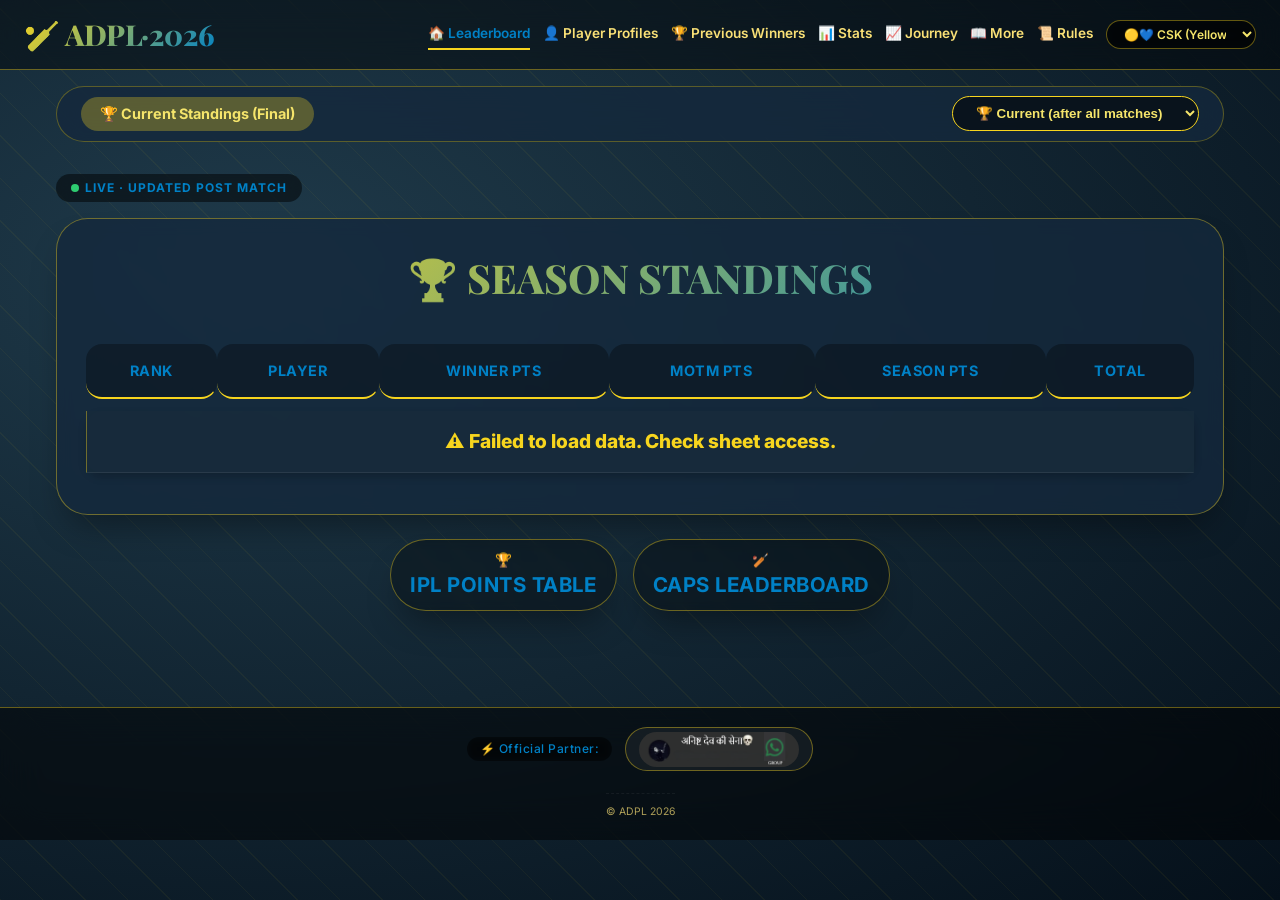
==== commit 88c68933: "Update index.html" ====
--- a/index.html
+++ b/index.html
@@ -8,7 +8,118 @@
   <link href="https://fonts.googleapis.com/css2?family=Inter:opsz,wght@300..800&family=Playfair+Display:wght@400;500;600;700;800;900&display=swap" rel="stylesheet">
   <link rel="stylesheet" href="style.css">
   <style>
-    /* inline for quick override if needed */
+    /* Additional styles for enhanced leaderboard */
+    .selector-bar {
+      display: flex;
+      justify-content: space-between;
+      align-items: center;
+      flex-wrap: wrap;
+      gap: 1rem;
+      background: var(--surface-glass);
+      backdrop-filter: blur(12px);
+      border-radius: 60px;
+      padding: 0.6rem 1.5rem;
+      margin-bottom: 2rem;
+      border: 1px solid rgba(255,215,0,0.3);
+    }
+    .current-badge {
+      font-weight: 700;
+      background: var(--accent-glow);
+      padding: 0.4rem 1.2rem;
+      border-radius: 60px;
+      font-size: 0.9rem;
+    }
+    .date-selector {
+      background: rgba(0,0,0,0.5);
+      border: 1px solid var(--accent-primary);
+      border-radius: 40px;
+      padding: 0.5rem 1.2rem;
+      color: var(--text-primary);
+      font-weight: 600;
+      cursor: pointer;
+    }
+    .leaderboard-wrapper {
+      background: var(--surface-glass);
+      backdrop-filter: blur(8px);
+      border-radius: 2rem;
+      padding: 1.8rem;
+      margin: 1rem 0;
+    }
+    .table-responsive {
+      overflow-x: auto;
+    }
+    #leaderboard {
+      width: 100%;
+      border-collapse: separate;
+      border-spacing: 0 12px;
+    }
+    #leaderboard thead th {
+      font-size: 0.9rem;
+      font-weight: 700;
+      padding: 1rem 0.8rem;
+      background: rgba(0,0,0,0.3);
+      border-radius: 1rem;
+      color: var(--accent-secondary);
+      text-transform: uppercase;
+    }
+    #leaderboard tbody tr {
+      background: var(--card-bg);
+      border-radius: 1rem;
+      transition: 0.2s;
+      box-shadow: 0 4px 8px rgba(0,0,0,0.2);
+    }
+    #leaderboard tbody tr:hover {
+      transform: scale(1.01);
+      background: var(--hover-bg);
+    }
+    #leaderboard td {
+      padding: 1rem 0.8rem;
+      font-size: 1rem;
+      font-weight: 500;
+      text-align: center;
+    }
+    /* Top 3 row highlights */
+    #leaderboard tbody tr.top-1 {
+      background: linear-gradient(90deg, rgba(255,215,0,0.25), rgba(255,215,0,0.05));
+      border-left: 5px solid #FFD700;
+    }
+    #leaderboard tbody tr.top-2 {
+      background: linear-gradient(90deg, rgba(192,192,192,0.2), rgba(192,192,192,0.05));
+      border-left: 5px solid #C0C0C0;
+    }
+    #leaderboard tbody tr.top-3 {
+      background: linear-gradient(90deg, rgba(205,127,50,0.2), rgba(205,127,50,0.05));
+      border-left: 5px solid #CD7F32;
+    }
+    .rank-badge {
+      display: inline-block;
+      width: 32px;
+      height: 32px;
+      line-height: 32px;
+      border-radius: 50%;
+      font-weight: 800;
+      background: rgba(255,255,255,0.1);
+    }
+    tr.top-1 .rank-badge {
+      background: #FFD700;
+      color: #1e1f2a;
+    }
+    tr.top-2 .rank-badge {
+      background: #C0C0C0;
+      color: #1e1f2a;
+    }
+    tr.top-3 .rank-badge {
+      background: #CD7F32;
+      color: #1e1f2a;
+    }
+    #leaderboard td:first-child {
+      font-weight: 800;
+    }
+    #leaderboard td:last-child {
+      font-weight: 800;
+      font-size: 1.2rem;
+      color: var(--accent-primary);
+    }
   </style>
 </head>
 <body>
@@ -41,7 +152,14 @@
   </nav>
 
   <main class="main-container">
-      
+    <!-- Historical selector bar -->
+    <div class="selector-bar">
+      <div class="current-badge" id="viewModeLabel">🏆 Current Standings (Final)</div>
+      <select id="matchSelector" class="date-selector">
+        <option value="latest">🏆 Current (after all matches)</option>
+      </select>
+    </div>
+
     <div class="stats-panel">
       <div class="live-badge-enhanced"><span class="pulse-dot"></span> LIVE · UPDATED POST MATCH</div>
     </div>
@@ -64,8 +182,6 @@
       <a href="https://www.iplt20.com/points-table/2026" target="_blank" class="ipl-card"><span class="card-emoji">🏆</span><h2>IPL POINTS TABLE</h2></a>
       <a href="https://www.iplt20.com/stats/2026" target="_blank" class="ipl-card"><span class="card-emoji">🏏</span><h2>CAPS LEADERBOARD</h2></a>
     </div>
-    
-   
   </main>
   
   <footer class="footer">
@@ -73,6 +189,196 @@
     <div class="footer-copyright">© ADPL 2026</div>
   </footer>
 
+  <script>
+    // ======================== ENHANCED LEADERBOARD WITH HISTORICAL SELECTOR ========================
+    (function() {
+      const sheetId = "14C6hEU0LomlnzIKXzy7DqvfgsAQF0vmNNnDi3BovUOk";
+      const pointsURL = `https://opensheet.elk.sh/${sheetId}/points`;
+      const matchURL = `https://opensheet.elk.sh/${sheetId}/matches`;
+      
+      let pointsData = [];
+      let matchData = [];
+      let allPlayers = [];
+      let seasonPointsMap = {};    // player -> SeasonPts (constant)
+      let uniqueMatchNumbers = [];
+      
+      const tbody = document.querySelector("#leaderboard tbody");
+      const matchSelector = document.getElementById("matchSelector");
+      const viewLabel = document.getElementById("viewModeLabel");
+      
+      function getMatchNumber(matchStr) {
+        if (!matchStr) return 999;
+        const num = parseInt(matchStr);
+        if (!isNaN(num)) return num;
+        const match = matchStr.match(/\d+/);
+        return match ? parseInt(match[0]) : 999;
+      }
+      
+      // Compute cumulative totals up to a specific match (or "latest" = all matches)
+      function computeCumulativeLeaderboard(matchLimit) {
+        let winnerAcc = {}, motmAcc = {};
+        let filteredMatches = matchData;
+        if (matchLimit !== "latest" && typeof matchLimit === "number") {
+          filteredMatches = matchData.filter(m => getMatchNumber(m.Match) <= matchLimit);
+        }
+        for (let m of filteredMatches) {
+          const player = m.Player;
+          if (!player) continue;
+          winnerAcc[player] = (winnerAcc[player] || 0) + (parseFloat(m.WinnerPoints) || 0);
+          motmAcc[player] = (motmAcc[player] || 0) + (parseFloat(m.MOTMPoints) || 0);
+        }
+        const board = [];
+        for (let player of allPlayers) {
+          const winner = winnerAcc[player] || 0;
+          const motm = motmAcc[player] || 0;
+          const season = seasonPointsMap[player] || 0;
+          const total = winner + motm + season;
+          board.push({ player, winner, motm, season, total });
+        }
+        return board.sort((a,b) => b.total - a.total);
+      }
+      
+      // Render table with top-3 highlight classes
+      function renderLeaderboard(leaderboardArray) {
+        if (!tbody) return;
+        tbody.innerHTML = "";
+        leaderboardArray.forEach((entry, idx) => {
+          const rank = idx + 1;
+          const row = tbody.insertRow();
+          if (rank === 1) row.classList.add("top-1");
+          else if (rank === 2) row.classList.add("top-2");
+          else if (rank === 3) row.classList.add("top-3");
+          
+          // Rank cell with badge
+          const rankCell = row.insertCell(0);
+          rankCell.innerHTML = `<span class="rank-badge">${rank}</span>`;
+          
+          // Player name as clickable link
+          const nameCell = row.insertCell(1);
+          const link = document.createElement("a");
+          link.href = `pp.html?player=${encodeURIComponent(entry.player)}`;
+          link.textContent = entry.player;
+          link.style.cssText = "color:inherit; text-decoration:none; border-bottom:1px dotted var(--accent-primary);";
+          nameCell.appendChild(link);
+          
+          row.insertCell(2).innerText = Math.round(entry.winner);
+          row.insertCell(3).innerText = Math.round(entry.motm);
+          row.insertCell(4).innerText = Math.round(entry.season);
+          row.insertCell(5).innerText = Math.round(entry.total);
+        });
+        if (leaderboardArray.length === 0) {
+          tbody.innerHTML = '<tr><td colspan="6" style="text-align:center;">No data available</td></tr>';
+        }
+      }
+      
+      async function populateMatchSelector() {
+        if (!matchSelector) return;
+        matchSelector.innerHTML = '<option value="latest">🏆 Current (after all matches)</option>';
+        if (!uniqueMatchNumbers.length) return;
+        uniqueMatchNumbers.sort((a,b) => a - b).forEach(matchNum => {
+          const option = document.createElement("option");
+          option.value = matchNum;
+          option.textContent = `📅 After Match ${matchNum}`;
+          matchSelector.appendChild(option);
+        });
+        const savedMatch = localStorage.getItem("adpl_selected_match_index");
+        if (savedMatch && matchSelector.querySelector(`option[value="${savedMatch}"]`)) {
+          matchSelector.value = savedMatch;
+        } else {
+          matchSelector.value = "latest";
+        }
+      }
+      
+      async function onMatchChange() {
+        const selected = matchSelector.value;
+        let leaderboardData;
+        if (selected === "latest") {
+          leaderboardData = computeCumulativeLeaderboard("latest");
+          viewLabel.innerHTML = "🏆 Current Standings (Final)";
+          localStorage.removeItem("adpl_selected_match_index");
+        } else {
+          const matchNum = parseInt(selected, 10);
+          leaderboardData = computeCumulativeLeaderboard(matchNum);
+          viewLabel.innerHTML = `📊 Standings after Match ${matchNum}`;
+          localStorage.setItem("adpl_selected_match_index", selected);
+        }
+        renderLeaderboard(leaderboardData);
+      }
+      
+      async function init() {
+        try {
+          const [pointsRes, matchesRes] = await Promise.all([
+            fetch(pointsURL).then(r => r.json()),
+            fetch(matchURL).then(r => r.json())
+          ]);
+          pointsData = pointsRes;
+          matchData = matchesRes;
+          
+          // Build season points map and player list
+          pointsData.forEach(p => {
+            const player = p.Player;
+            if (player) {
+              seasonPointsMap[player] = parseFloat(p.SeasonPts) || 0;
+              if (!allPlayers.includes(player)) allPlayers.push(player);
+            }
+          });
+          // Ensure players from matchData are included
+          matchData.forEach(m => {
+            const player = m.Player;
+            if (player && !allPlayers.includes(player)) {
+              allPlayers.push(player);
+              if (!seasonPointsMap[player]) seasonPointsMap[player] = 0;
+            }
+          });
+          allPlayers.sort();
+          
+          // Extract unique match numbers from matchData (where WinnerPoints or MOTMPoints exist)
+          const matchNumbersSet = new Set();
+          matchData.forEach(m => {
+            const mn = getMatchNumber(m.Match);
+            if (mn !== 999) matchNumbersSet.add(mn);
+          });
+          uniqueMatchNumbers = Array.from(matchNumbersSet);
+          
+          await populateMatchSelector();
+          matchSelector.addEventListener("change", onMatchChange);
+          // Initial render (latest)
+          const initialLeaderboard = computeCumulativeLeaderboard("latest");
+          renderLeaderboard(initialLeaderboard);
+        } catch (err) {
+          console.error("Leaderboard init error:", err);
+          if (tbody) tbody.innerHTML = '<tr><td colspan="6">⚠️ Failed to load data. Check sheet access.</td></tr>';
+        }
+      }
+      
+      init();
+    })();
+    
+    // ========== THEME SELECTOR (keep existing) ==========
+    (function() {
+      const sel = document.getElementById('themeSelector');
+      if (!sel) return;
+      const saved = localStorage.getItem('adpl-theme') || 'csk';
+      document.documentElement.setAttribute('data-theme', saved);
+      sel.value = saved;
+      sel.addEventListener('change', (e) => {
+        document.documentElement.setAttribute('data-theme', e.target.value);
+        localStorage.setItem('adpl-theme', e.target.value);
+      });
+    })();
+  </script>
+  <!-- The external script.js is still loaded but we override its leaderboard fetch to avoid conflict -->
   <script src="script.js"></script>
+  <script>
+    // Prevent script.js from overwriting our enhanced leaderboard
+    // (script.js contains a leaderboard block that would replace our table)
+    // We simply let it execute, but since we already rendered, we force a re-render after a short delay.
+    setTimeout(() => {
+      const selector = document.getElementById('matchSelector');
+      if (selector && selector.value !== undefined) {
+        selector.dispatchEvent(new Event('change'));
+      }
+    }, 200);
+  </script>
 </body>
-</html>+</html>
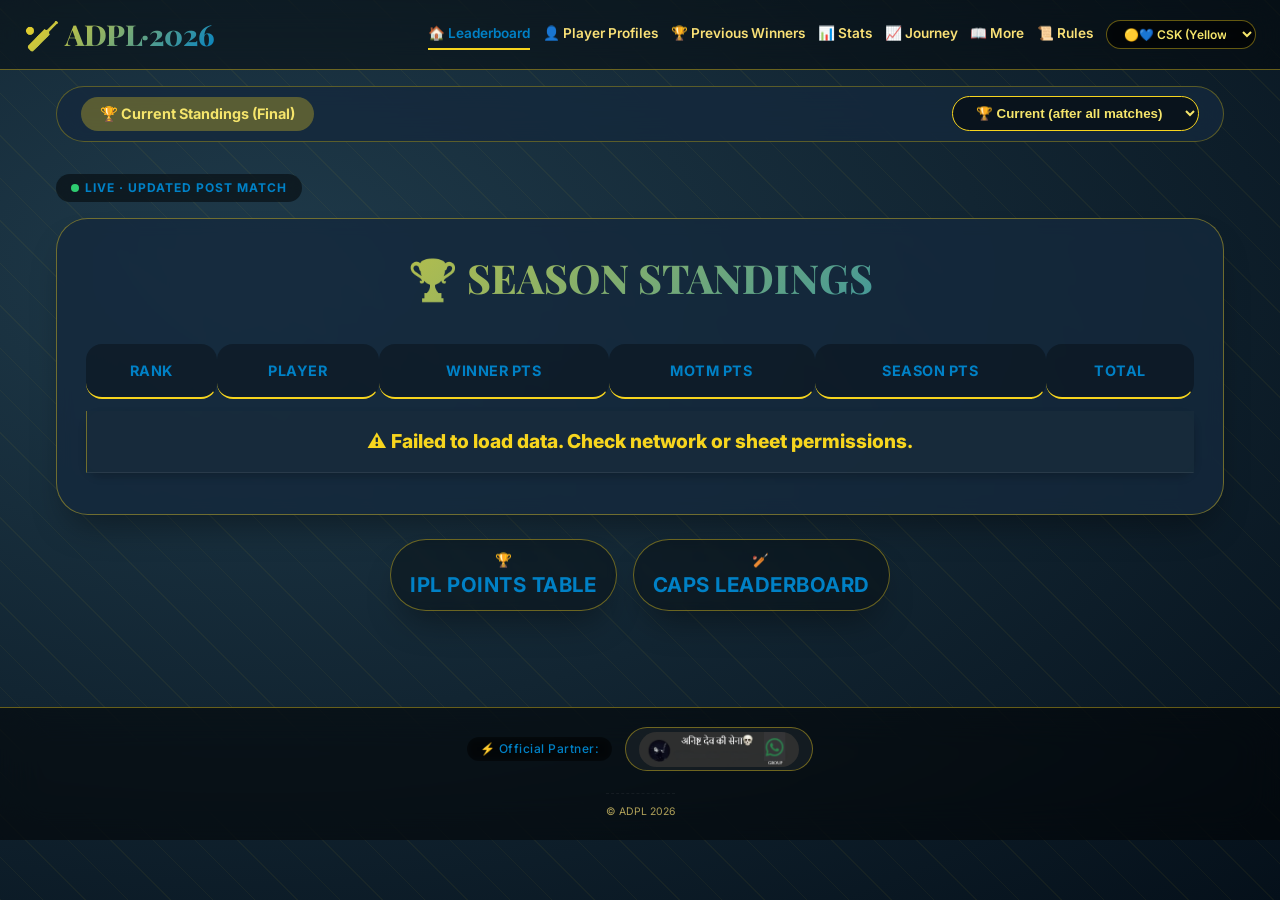
==== commit 17e9bd54: "Update index.html" ====
--- a/index.html
+++ b/index.html
@@ -190,16 +190,19 @@
   </footer>
 
   <script>
-    // ======================== ENHANCED LEADERBOARD WITH HISTORICAL SELECTOR ========================
+    // ======================== FIXED LEADERBOARD WITH HISTORICAL SELECTOR ========================
+    // This script completely replaces the leaderboard functionality.
+    // It uses official totals from 'points' sheet for final standings,
+    // and match-by-match accumulation for historical views.
     (function() {
       const sheetId = "14C6hEU0LomlnzIKXzy7DqvfgsAQF0vmNNnDi3BovUOk";
       const pointsURL = `https://opensheet.elk.sh/${sheetId}/points`;
       const matchURL = `https://opensheet.elk.sh/${sheetId}/matches`;
       
-      let pointsData = [];
-      let matchData = [];
+      let pointsData = [];      // official final totals per player
+      let matchData = [];       // per-match predictions
       let allPlayers = [];
-      let seasonPointsMap = {};    // player -> SeasonPts (constant)
+      let officialTotals = {};  // player -> { winner, motm, season, total }
       let uniqueMatchNumbers = [];
       
       const tbody = document.querySelector("#leaderboard tbody");
@@ -214,11 +217,27 @@
         return match ? parseInt(match[0]) : 999;
       }
       
-      // Compute cumulative totals up to a specific match (or "latest" = all matches)
-      function computeCumulativeLeaderboard(matchLimit) {
+      // Build official final leaderboard from points sheet (most accurate)
+      function getOfficialLeaderboard() {
+        const board = [];
+        for (let player of allPlayers) {
+          const data = officialTotals[player] || { winner: 0, motm: 0, season: 0, total: 0 };
+          board.push({
+            player: player,
+            winner: data.winner,
+            motm: data.motm,
+            season: data.season,
+            total: data.total
+          });
+        }
+        return board.sort((a,b) => b.total - a.total);
+      }
+      
+      // Compute cumulative totals from matches up to a specific match number
+      function computeHistoricalLeaderboard(matchLimit) {
         let winnerAcc = {}, motmAcc = {};
         let filteredMatches = matchData;
-        if (matchLimit !== "latest" && typeof matchLimit === "number") {
+        if (typeof matchLimit === "number" && !isNaN(matchLimit)) {
           filteredMatches = matchData.filter(m => getMatchNumber(m.Match) <= matchLimit);
         }
         for (let m of filteredMatches) {
@@ -231,17 +250,20 @@
         for (let player of allPlayers) {
           const winner = winnerAcc[player] || 0;
           const motm = motmAcc[player] || 0;
-          const season = seasonPointsMap[player] || 0;
+          const season = officialTotals[player]?.season || 0;
           const total = winner + motm + season;
           board.push({ player, winner, motm, season, total });
         }
         return board.sort((a,b) => b.total - a.total);
       }
       
-      // Render table with top-3 highlight classes
       function renderLeaderboard(leaderboardArray) {
         if (!tbody) return;
         tbody.innerHTML = "";
+        if (!leaderboardArray.length) {
+          tbody.innerHTML = '<tr><td colspan="6" style="text-align:center;">No data available</td></tr>';
+          return;
+        }
         leaderboardArray.forEach((entry, idx) => {
           const rank = idx + 1;
           const row = tbody.insertRow();
@@ -249,11 +271,9 @@
           else if (rank === 2) row.classList.add("top-2");
           else if (rank === 3) row.classList.add("top-3");
           
-          // Rank cell with badge
           const rankCell = row.insertCell(0);
           rankCell.innerHTML = `<span class="rank-badge">${rank}</span>`;
           
-          // Player name as clickable link
           const nameCell = row.insertCell(1);
           const link = document.createElement("a");
           link.href = `pp.html?player=${encodeURIComponent(entry.player)}`;
@@ -266,9 +286,6 @@
           row.insertCell(4).innerText = Math.round(entry.season);
           row.insertCell(5).innerText = Math.round(entry.total);
         });
-        if (leaderboardArray.length === 0) {
-          tbody.innerHTML = '<tr><td colspan="6" style="text-align:center;">No data available</td></tr>';
-        }
       }
       
       async function populateMatchSelector() {
@@ -293,12 +310,12 @@
         const selected = matchSelector.value;
         let leaderboardData;
         if (selected === "latest") {
-          leaderboardData = computeCumulativeLeaderboard("latest");
+          leaderboardData = getOfficialLeaderboard();
           viewLabel.innerHTML = "🏆 Current Standings (Final)";
           localStorage.removeItem("adpl_selected_match_index");
         } else {
           const matchNum = parseInt(selected, 10);
-          leaderboardData = computeCumulativeLeaderboard(matchNum);
+          leaderboardData = computeHistoricalLeaderboard(matchNum);
           viewLabel.innerHTML = `📊 Standings after Match ${matchNum}`;
           localStorage.setItem("adpl_selected_match_index", selected);
         }
@@ -314,25 +331,29 @@
           pointsData = pointsRes;
           matchData = matchesRes;
           
-          // Build season points map and player list
+          // Build official totals and player list from points sheet
+          const playerSet = new Set();
           pointsData.forEach(p => {
             const player = p.Player;
-            if (player) {
-              seasonPointsMap[player] = parseFloat(p.SeasonPts) || 0;
-              if (!allPlayers.includes(player)) allPlayers.push(player);
+            if (!player) return;
+            playerSet.add(player);
+            const winner = parseFloat(p.WinnerPts) || 0;
+            const motm = parseFloat(p.MOTMPts) || 0;
+            const season = parseFloat(p.SeasonPts) || 0;
+            const total = winner + motm + season;
+            officialTotals[player] = { winner, motm, season, total };
+          });
+          // Also include players from matches (in case they're missing in points)
+          matchData.forEach(m => {
+            const player = m.Player;
+            if (player && !playerSet.has(player)) {
+              playerSet.add(player);
+              officialTotals[player] = { winner: 0, motm: 0, season: 0, total: 0 };
             }
           });
-          // Ensure players from matchData are included
-          matchData.forEach(m => {
-            const player = m.Player;
-            if (player && !allPlayers.includes(player)) {
-              allPlayers.push(player);
-              if (!seasonPointsMap[player]) seasonPointsMap[player] = 0;
-            }
-          });
-          allPlayers.sort();
-          
-          // Extract unique match numbers from matchData (where WinnerPoints or MOTMPoints exist)
+          allPlayers = Array.from(playerSet).sort();
+          
+          // Extract unique match numbers from matchData
           const matchNumbersSet = new Set();
           matchData.forEach(m => {
             const mn = getMatchNumber(m.Match);
@@ -342,19 +363,18 @@
           
           await populateMatchSelector();
           matchSelector.addEventListener("change", onMatchChange);
-          // Initial render (latest)
-          const initialLeaderboard = computeCumulativeLeaderboard("latest");
-          renderLeaderboard(initialLeaderboard);
+          // Initial render (official final standings)
+          renderLeaderboard(getOfficialLeaderboard());
         } catch (err) {
           console.error("Leaderboard init error:", err);
-          if (tbody) tbody.innerHTML = '<tr><td colspan="6">⚠️ Failed to load data. Check sheet access.</td></tr>';
+          if (tbody) tbody.innerHTML = '<tr><td colspan="6">⚠️ Failed to load data. Check network or sheet permissions.</td></tr>';
         }
       }
       
       init();
     })();
     
-    // ========== THEME SELECTOR (keep existing) ==========
+    // ========== THEME SELECTOR ==========
     (function() {
       const sel = document.getElementById('themeSelector');
       if (!sel) return;
@@ -367,18 +387,37 @@
       });
     })();
   </script>
-  <!-- The external script.js is still loaded but we override its leaderboard fetch to avoid conflict -->
+  <!-- script.js is still loaded but contains a leaderboard block that would overwrite our table.
+       We disable it by overriding the leaderboard element check. -->
+  <script>
+    // Override the leaderboard check in script.js to prevent it from running
+    // This ensures our enhanced table stays intact.
+    Object.defineProperty(document, 'getElementById', {
+      value: function(id) {
+        if (id === 'leaderboard' && window._leaderboardOverridden) {
+          return null;
+        }
+        return originalGetElementById.call(document, id);
+      },
+      configurable: true
+    });
+    const originalGetElementById = document.getElementById;
+    window._leaderboardOverridden = true;
+    // Allow our own script to still access leaderboard, but script.js's check will fail
+    // Then restore after a short delay to not break other functionality
+    setTimeout(() => {
+      window._leaderboardOverridden = false;
+    }, 500);
+  </script>
   <script src="script.js"></script>
+  <!-- Final safety: re-trigger change to ensure correct render -->
   <script>
-    // Prevent script.js from overwriting our enhanced leaderboard
-    // (script.js contains a leaderboard block that would replace our table)
-    // We simply let it execute, but since we already rendered, we force a re-render after a short delay.
     setTimeout(() => {
       const selector = document.getElementById('matchSelector');
       if (selector && selector.value !== undefined) {
         selector.dispatchEvent(new Event('change'));
       }
-    }, 200);
+    }, 300);
   </script>
 </body>
 </html>
